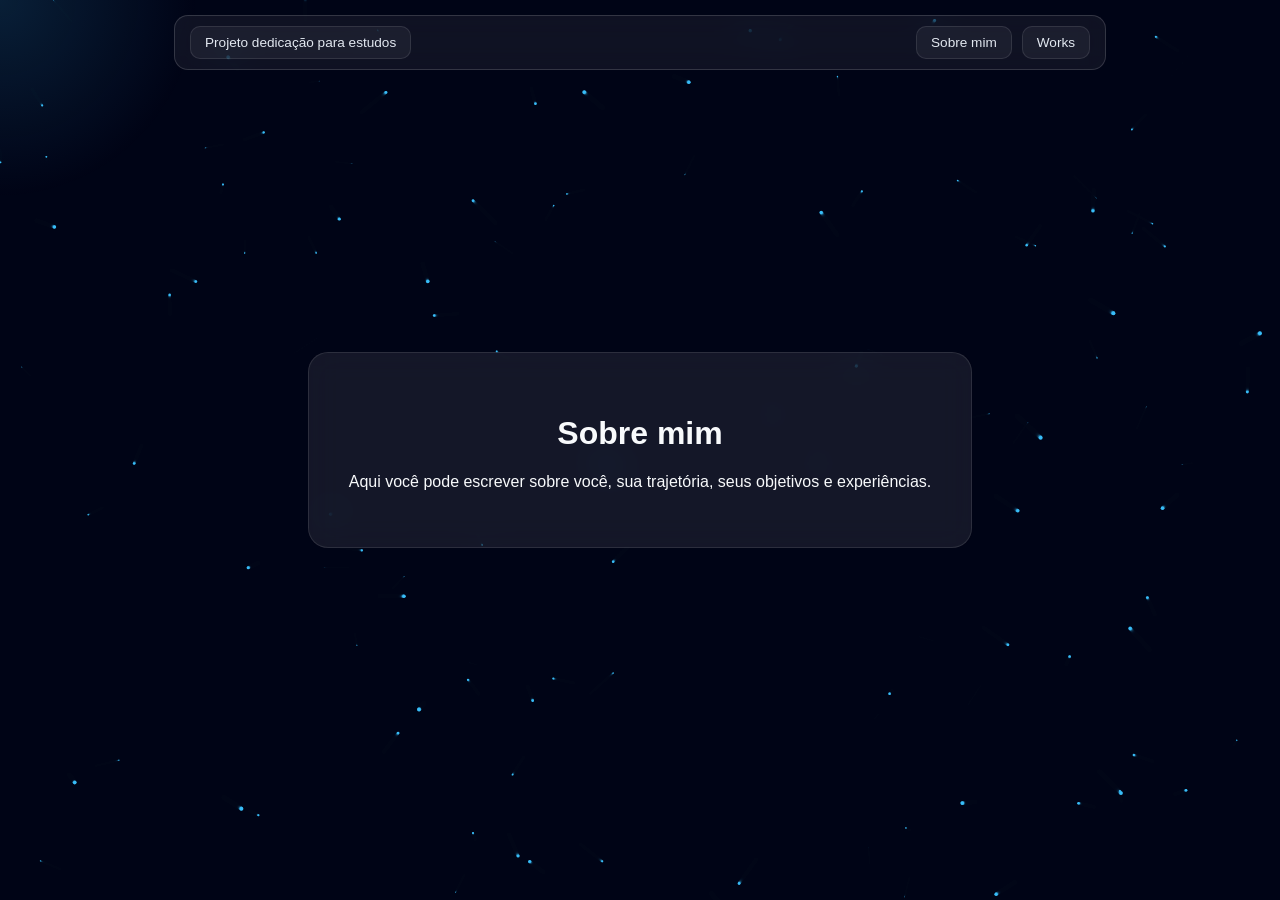
==== aboutme.html @ 69a615f3 "Add files via upload" ====
<!DOCTYPE html>
<html lang="pt-br">
<head>
<meta charset="UTF-8">
<meta name="viewport" content="width=device-width, initial-scale=1.0">
<title>Sobre mim | @dyegoou</title>

<style>
:root {
    --accent: #38bdf8;
    --text: #f8fafc;
}

body {
    margin: 0;
    font-family: 'Inter', sans-serif;
    color: var(--text);
    overflow: hidden;
    background: radial-gradient(circle at top, #1e293b, #020617);
}

/* TOPBAR */
.topbar {
    position: fixed;
    top: 15px;
    left: 50%;
    transform: translateX(-50%);
    width: 90%;
    max-width: 900px;

    display: flex;
    justify-content: space-between;
    align-items: center;

    padding: 10px 15px;

    border-radius: 14px;
    background: rgba(255,255,255,0.06);
    backdrop-filter: blur(15px);
    border: 1px solid rgba(255,255,255,0.15);

    z-index: 999;
}

.topbar a {
    padding: 8px 14px;
    border-radius: 10px;
    background: rgba(255,255,255,0.05);
    border: 1px solid rgba(255,255,255,0.1);
    color: #e2e8f0;
    text-decoration: none;
    font-size: 0.85rem;
    transition: 0.3s;
}

.topbar a:hover {
    background: rgba(56,189,248,0.2);
    color: var(--accent);
}

.topbar-right {
    display: flex;
    gap: 10px;
}

/* CANVAS */
#bgCanvas {
    position: fixed;
    width: 100%;
    height: 100%;
    z-index: -1;
}

/* GLOW */
.glow {
    position: fixed;
    width: 400px;
    height: 400px;
    background: radial-gradient(circle, rgba(56,189,248,0.15), transparent 70%);
    pointer-events: none;
    transform: translate(-50%, -50%);
}

/* CONTAINER */
.wrapper {
    display: flex;
    justify-content: center;
    align-items: center;
    height: 100vh;
}

.container {
    max-width: 600px;
    text-align: center;
    padding: 40px;
    border-radius: 20px;
    background: rgba(255,255,255,0.08);
    backdrop-filter: blur(15px);
    border: 1px solid rgba(255,255,255,0.1);
}
</style>
</head>

<body>

<div class="topbar">
    <a href="index.html">Projeto dedicação para estudos</a>
    <div class="topbar-right">
        <a href="aboutme.html">Sobre mim</a>
        <a href="works.html">Works</a>
    </div>
</div>

<canvas id="bgCanvas"></canvas>
<div class="glow" id="glow"></div>

<div class="wrapper">
<div class="container">
    <h1>Sobre mim</h1>
    <p>
        Aqui você pode escrever sobre você, sua trajetória, seus objetivos e experiências.
    </p>
</div>
</div>

<script>
/* FUNDO ANIMADO */
const canvas = document.getElementById("bgCanvas");
const ctx = canvas.getContext("2d");
canvas.width = innerWidth;
canvas.height = innerHeight;

let particles = [];
for (let i = 0; i < 120; i++) {
particles.push({
x: Math.random()*canvas.width,
y: Math.random()*canvas.height,
size: Math.random()*2,
speedX: Math.random()-0.5,
speedY: Math.random()-0.5
});
}

function animate(){
ctx.fillStyle="rgba(2,6,23,0.4)";
ctx.fillRect(0,0,canvas.width,canvas.height);
particles.forEach(p=>{
p.x+=p.speedX;
p.y+=p.speedY;
ctx.beginPath();
ctx.arc(p.x,p.y,p.size,0,Math.PI*2);
ctx.fillStyle="#38bdf8";
ctx.fill();
});
requestAnimationFrame(animate);
}
animate();

/* GLOW */
const glow=document.getElementById("glow");
document.addEventListener("mousemove",e=>{
glow.style.left=e.clientX+"px";
glow.style.top=e.clientY+"px";
});
</script>

</body>
</html>
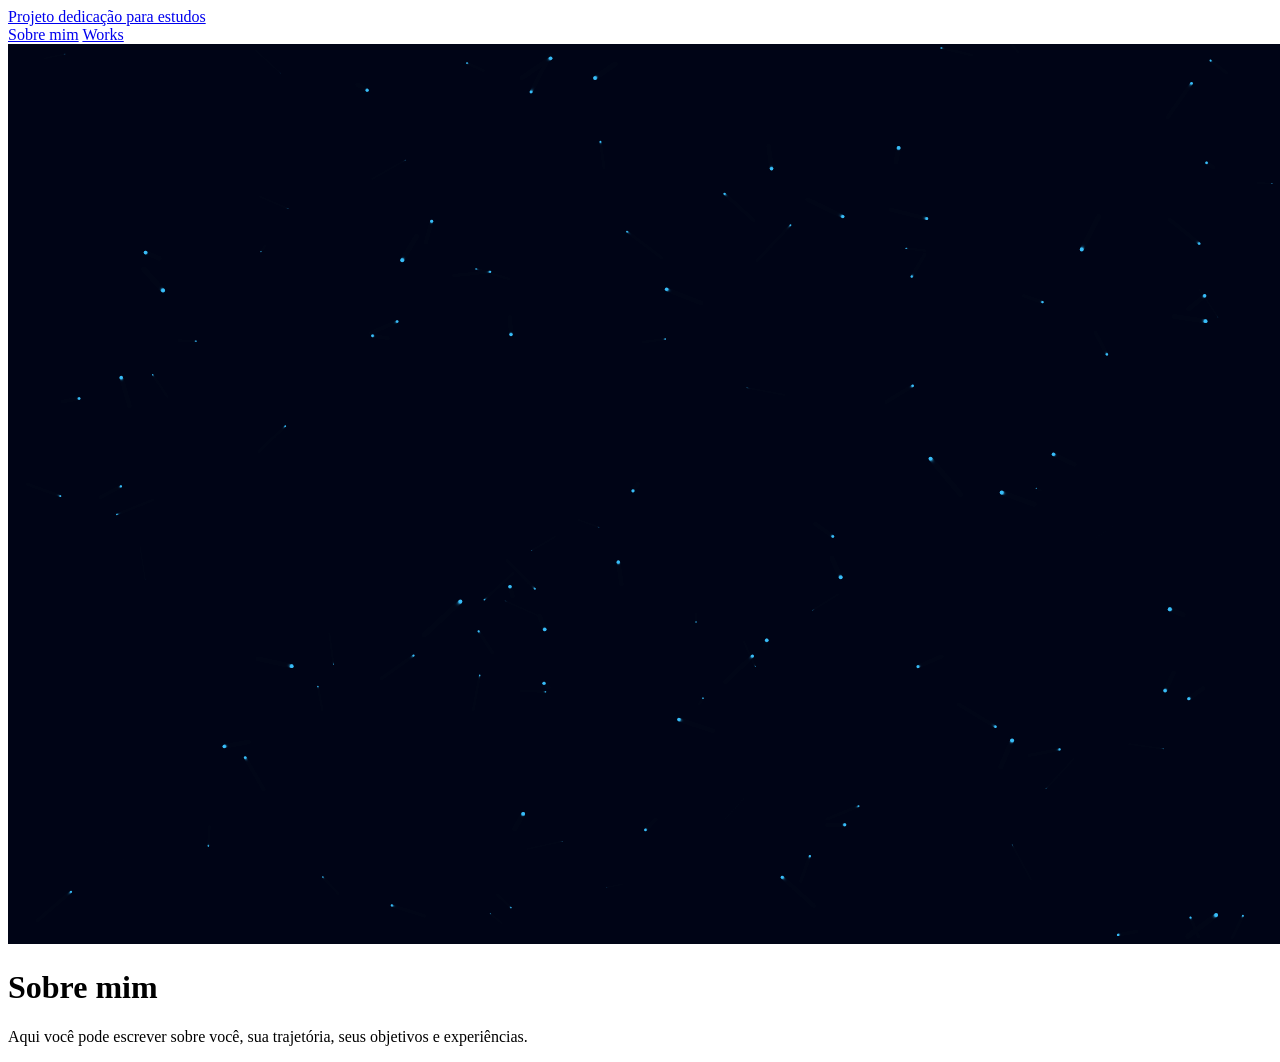
==== commit 430f03bd: "Refactor aboutme.html structure and styles" ====
--- a/aboutme.html
+++ b/aboutme.html
@@ -3,102 +3,9 @@
 <head>
 <meta charset="UTF-8">
 <meta name="viewport" content="width=device-width, initial-scale=1.0">
+<link rel="stylesheet" href="style.css">
 <title>Sobre mim | @dyegoou</title>
 
-<style>
-:root {
-    --accent: #38bdf8;
-    --text: #f8fafc;
-}
-
-body {
-    margin: 0;
-    font-family: 'Inter', sans-serif;
-    color: var(--text);
-    overflow: hidden;
-    background: radial-gradient(circle at top, #1e293b, #020617);
-}
-
-/* TOPBAR */
-.topbar {
-    position: fixed;
-    top: 15px;
-    left: 50%;
-    transform: translateX(-50%);
-    width: 90%;
-    max-width: 900px;
-
-    display: flex;
-    justify-content: space-between;
-    align-items: center;
-
-    padding: 10px 15px;
-
-    border-radius: 14px;
-    background: rgba(255,255,255,0.06);
-    backdrop-filter: blur(15px);
-    border: 1px solid rgba(255,255,255,0.15);
-
-    z-index: 999;
-}
-
-.topbar a {
-    padding: 8px 14px;
-    border-radius: 10px;
-    background: rgba(255,255,255,0.05);
-    border: 1px solid rgba(255,255,255,0.1);
-    color: #e2e8f0;
-    text-decoration: none;
-    font-size: 0.85rem;
-    transition: 0.3s;
-}
-
-.topbar a:hover {
-    background: rgba(56,189,248,0.2);
-    color: var(--accent);
-}
-
-.topbar-right {
-    display: flex;
-    gap: 10px;
-}
-
-/* CANVAS */
-#bgCanvas {
-    position: fixed;
-    width: 100%;
-    height: 100%;
-    z-index: -1;
-}
-
-/* GLOW */
-.glow {
-    position: fixed;
-    width: 400px;
-    height: 400px;
-    background: radial-gradient(circle, rgba(56,189,248,0.15), transparent 70%);
-    pointer-events: none;
-    transform: translate(-50%, -50%);
-}
-
-/* CONTAINER */
-.wrapper {
-    display: flex;
-    justify-content: center;
-    align-items: center;
-    height: 100vh;
-}
-
-.container {
-    max-width: 600px;
-    text-align: center;
-    padding: 40px;
-    border-radius: 20px;
-    background: rgba(255,255,255,0.08);
-    backdrop-filter: blur(15px);
-    border: 1px solid rgba(255,255,255,0.1);
-}
-</style>
 </head>
 
 <body>
@@ -165,4 +72,4 @@
 </script>
 
 </body>
-</html>+</html>
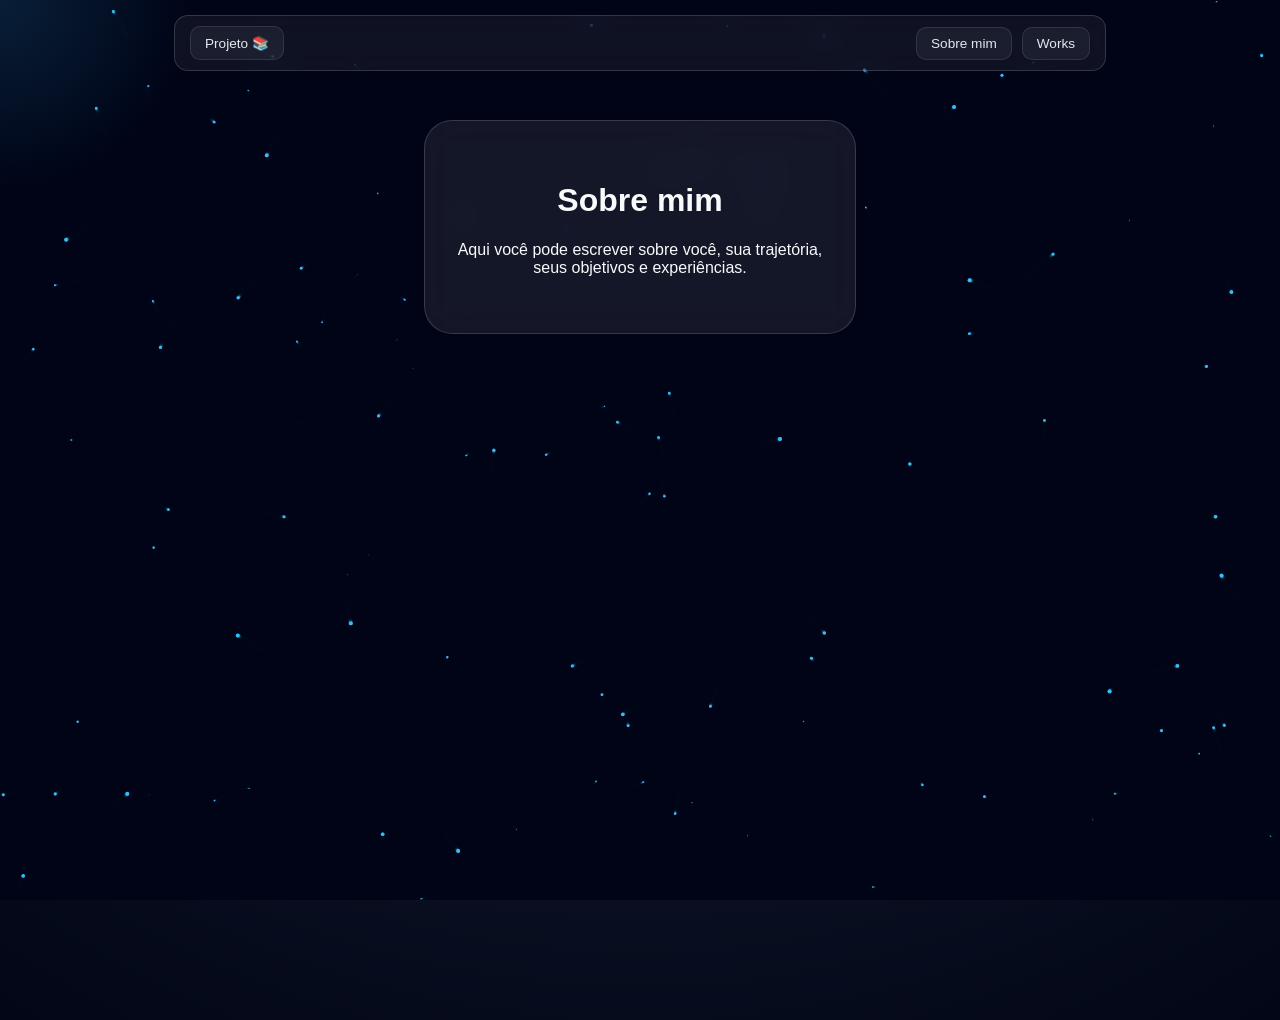
==== commit 478bb144: "Enhance aboutme.html with mobile menu support Added mobile menu functionality and improved topbar la" ====
--- a/aboutme.html
+++ b/aboutme.html
@@ -11,11 +11,16 @@
 <body>
 
 <div class="topbar">
-    <a href="index.html">Projeto dedicação para estudos</a>
-    <div class="topbar-right">
+
+    <a href="index.html" class="logo">Projeto 📚</a>
+
+    <div class="menu-toggle" id="menuToggle">☰</div>
+
+    <div class="topbar-right" id="menu">
         <a href="aboutme.html">Sobre mim</a>
         <a href="works.html">Works</a>
     </div>
+
 </div>
 
 <canvas id="bgCanvas"></canvas>
@@ -69,6 +74,16 @@
 glow.style.left=e.clientX+"px";
 glow.style.top=e.clientY+"px";
 });
+
+/* MENU MOBILE FUNCIONANDO */
+const toggle = document.getElementById("menuToggle");
+const menu = document.getElementById("menu");
+
+if (toggle && menu) {
+    toggle.addEventListener("click", () => {
+        menu.classList.toggle("active");
+    });
+}
 </script>
 
 </body>
--- a/style.css
+++ b/style.css
@@ -0,0 +1,445 @@
+:root {
+    --accent: #38bdf8;
+    --text: #f8fafc;
+}
+
+body {
+    margin: 0;
+    font-family: 'Inter', sans-serif;
+    color: var(--text);
+    overflow: hidden;
+    background: radial-gradient(circle at top, #1e293b, #020617);
+}
+
+/* TOPBAR */
+.topbar {
+    position: fixed;
+    top: 15px;
+    left: 50%;
+    transform: translateX(-50%);
+    width: 90%;
+    max-width: 900px;
+
+    display: flex;
+    justify-content: space-between;
+    align-items: center;
+
+    padding: 10px 15px;
+
+    border-radius: 14px;
+    background: rgba(255,255,255,0.06);
+    backdrop-filter: blur(15px);
+    border: 1px solid rgba(255,255,255,0.15);
+
+    z-index: 999;
+}
+
+.topbar a {
+    padding: 8px 14px;
+    border-radius: 10px;
+    background: rgba(255,255,255,0.05);
+    border: 1px solid rgba(255,255,255,0.1);
+    color: #e2e8f0;
+    text-decoration: none;
+    font-size: 0.85rem;
+}
+
+.topbar a:hover {
+    background: rgba(56,189,248,0.2);
+    color: var(--accent);
+}
+
+.topbar-right {
+    display: flex;
+    gap: 10px;
+}
+
+/* CANVAS */
+#bgCanvas {
+    position: fixed;
+    width: 100%;
+    height: 100%;
+    z-index: -1;
+}
+
+/* GLOW */
+.glow {
+    position: fixed;
+    width: 400px;
+    height: 400px;
+    background: radial-gradient(circle, rgba(56,189,248,0.15), transparent 70%);
+    pointer-events: none;
+    transform: translate(-50%, -50%);
+}
+
+/* CONTAINER */
+.wrapper {
+    display: flex;
+    justify-content: center;
+    align-items: center;
+    height: 100vh;
+}
+
+.container {
+    max-width: 700px;
+    text-align: center;
+    padding: 40px;
+    border-radius: 20px;
+    background: rgba(255,255,255,0.08);
+    backdrop-filter: blur(15px);
+    border: 1px solid rgba(255,255,255,0.1);
+}
+
+/* CARDS */
+.work {
+    margin-top: 20px;
+    padding: 20px;
+    border-radius: 15px;
+    background: rgba(255,255,255,0.08);
+    border: 1px solid rgba(255,255,255,0.1);
+    transition: 0.3s;
+}
+
+.work:hover {
+    transform: translateY(-5px);
+    border-color: rgba(56,189,248,0.4);
+}
+
+:root {
+    --accent: #38bdf8;
+    --text: #f8fafc;
+}
+
+body {
+    margin: 0;
+    font-family: 'Inter', sans-serif;
+    color: var(--text);
+    overflow: hidden;
+    background: radial-gradient(circle at top, #1e293b, #020617);
+}
+
+/* TOPBAR */
+.topbar {
+    position: fixed;
+    top: 15px;
+    left: 50%;
+    transform: translateX(-50%);
+    width: 90%;
+    max-width: 900px;
+
+    display: flex;
+    justify-content: space-between;
+    align-items: center;
+
+    padding: 10px 15px;
+
+    border-radius: 14px;
+    background: rgba(255,255,255,0.06);
+    backdrop-filter: blur(15px);
+    border: 1px solid rgba(255,255,255,0.15);
+
+    z-index: 999;
+}
+
+.topbar a {
+    padding: 8px 14px;
+    border-radius: 10px;
+    background: rgba(255,255,255,0.05);
+    border: 1px solid rgba(255,255,255,0.1);
+    color: #e2e8f0;
+    text-decoration: none;
+    font-size: 0.85rem;
+    transition: 0.3s;
+}
+
+.topbar a:hover {
+    background: rgba(56,189,248,0.2);
+    color: var(--accent);
+}
+
+.topbar-right {
+    display: flex;
+    gap: 10px;
+}
+
+/* CANVAS */
+#bgCanvas {
+    position: fixed;
+    width: 100%;
+    height: 100%;
+    z-index: -1;
+}
+
+/* GLOW */
+.glow {
+    position: fixed;
+    width: 400px;
+    height: 400px;
+    background: radial-gradient(circle, rgba(56,189,248,0.15), transparent 70%);
+    pointer-events: none;
+    transform: translate(-50%, -50%);
+}
+
+/* CONTAINER */
+.wrapper {
+    display: flex;
+    justify-content: center;
+    align-items: center;
+    height: 100vh;
+}
+
+.container {
+    max-width: 600px;
+    text-align: center;
+    padding: 40px;
+    border-radius: 20px;
+    background: rgba(255,255,255,0.08);
+    backdrop-filter: blur(15px);
+    border: 1px solid rgba(255,255,255,0.1);
+}
+
+
+:root {
+    --bg-dark: #0f172a;
+    --bg-secondary: #1e293b;
+    --accent: #38bdf8;
+    --text: #f8fafc;
+
+}
+body {
+    margin: 0;
+    font-family: 'Inter', sans-serif;
+    color: var(--text);
+    overflow-x: hidden;
+    overflow-y: auto;
+    background: radial-gradient(circle at top, #1e293b, #020617);
+}
+
+/* ===== TOPBAR CORRIGIDA ===== */
+
+.topbar.hidden {
+    opacity: 0;
+    pointer-events: none;
+    transition: 0.3s;
+}
+
+.topbar {
+    position: fixed;
+    top: 15px;
+    left: 50%;
+    transform: translateX(-50%);
+    width: 90%;
+    max-width: 900px;
+
+    display: flex;
+    justify-content: space-between;
+    align-items: center;
+
+    padding: 10px 15px;
+
+    border-radius: 14px;
+    background: rgba(255,255,255,0.06);
+    backdrop-filter: blur(15px);
+    border: 1px solid rgba(255,255,255,0.15);
+
+    z-index: 999;
+}
+
+.topbar a {
+    padding: 8px 14px;
+    border-radius: 10px;
+    background: rgba(255,255,255,0.05);
+    border: 1px solid rgba(255,255,255,0.1);
+    color: #e2e8f0;
+    text-decoration: none;
+    font-size: 0.85rem;
+    transition: 0.3s;
+}
+
+.topbar a:hover {
+    background: rgba(56,189,248,0.2);
+    color: var(--accent);
+}
+
+.topbar-right {
+    display: flex;
+    gap: 10px;
+}
+
+/* CANVAS */
+#bgCanvas {
+    position: fixed;
+    width: 100%;
+    height: 100%;
+    z-index: -1;
+}
+
+/* GLOW */
+.glow {
+    position: fixed;
+    width: 400px;
+    height: 400px;
+    background: radial-gradient(circle, rgba(56,189,248,0.15), transparent 70%);
+    pointer-events: none;
+    transform: translate(-50%, -50%);
+}
+
+/* CENTRALIZA */
+.wrapper {
+    display: flex;
+    justify-content: center;
+    align-items: flex-start;
+    min-height: 100vh;
+    padding-top: 120px;
+}
+
+/* CARD */
+.container {
+    width: 100%;
+    max-width: 380px;
+    text-align: center;
+    padding: 40px 25px;
+    border-radius: 28px;
+    background: rgba(255,255,255,0.08);
+    backdrop-filter: blur(18px);
+    border: 1px solid rgba(255,255,255,0.15);
+}
+
+/* PERFIL */
+.profile-img {
+    width: 110px;
+    height: 110px;
+    border-radius: 50%;
+    border: 3px solid var(--accent);
+    margin-bottom: 20px;
+    cursor: pointer;
+}
+
+/* LINKS */
+.links {
+    display: flex;
+    flex-direction: column;
+    gap: 15px;
+}
+
+/* BOTÕES */
+.link-card {
+    padding: 16px;
+    border-radius: 15px;
+    text-decoration: none;
+    color: white;
+    background: rgba(255,255,255,0.06);
+    border: 1px solid rgba(255,255,255,0.15);
+}
+
+/* CORES */
+.instagram:hover { background: #E1306C; }
+.x:hover { background: #000; }
+.whatsapp:hover { background: #25D366; }
+.github:hover { background: #171515; }
+
+/* LIGHTBOX */
+.image-overlay {
+    display: none;
+    position: fixed;
+    inset: 0;
+    background: rgba(15, 23, 42, 0.12);
+    backdrop-filter: blur(10px);
+    justify-content: center;
+    align-items: center;
+}
+
+.download-btn {
+    position: absolute;
+    top: 25px;
+    right: 90px;
+}
+
+.expanded-img {
+    max-width: 85%;
+    border-radius: 20px;
+    transform: scale(0.7);
+    transition: 0.3s;
+}
+
+.close-btn {
+    position: absolute;
+    top: 20px;
+    right: 25px;
+    font-size: 30px;
+    cursor: pointer;
+}
+
+/* FOOTER */
+footer {
+    margin-top: 40px;
+    padding: 20px 0;
+    text-align: center;
+    font-size: 0.85rem;
+    color: #94a3b8
+}
+
+/* ===== MOBILE PREMIUM ===== */
+@media (max-width: 600px) {
+
+    .menu-toggle {
+        display: block;
+        font-size: 20px;
+        cursor: pointer;
+    }
+
+    .topbar-right {
+        position: fixed;
+        top: 70px;
+        right: 15px;
+
+        display: flex;
+        flex-direction: column;
+        gap: 10px;
+
+        background: rgba(15,23,42,0.95);
+        backdrop-filter: blur(20px);
+
+        padding: 15px;
+        border-radius: 14px;
+
+        border: 1px solid rgba(255,255,255,0.1);
+
+        opacity: 0;
+        transform: translateY(-10px);
+        pointer-events: none;
+
+        transition: 0.3s;
+    }
+
+    .topbar-right.active {
+        opacity: 1;
+        transform: translateY(0);
+        pointer-events: auto;
+    }
+
+    .topbar {
+        padding: 10px;
+    }
+
+    .logo {
+        font-size: 0.7rem;
+    }
+
+    .container {
+        max-width: 92%;
+        padding: 20px 15px;
+    }
+
+    .profile-img {
+        width: 80px;
+        height: 80px;
+    }
+}
+
+/* ESCONDE NO DESKTOP */
+.menu-toggle {
+    display: none;
+}
+
+ /*ENDS THE CSS CODE*/
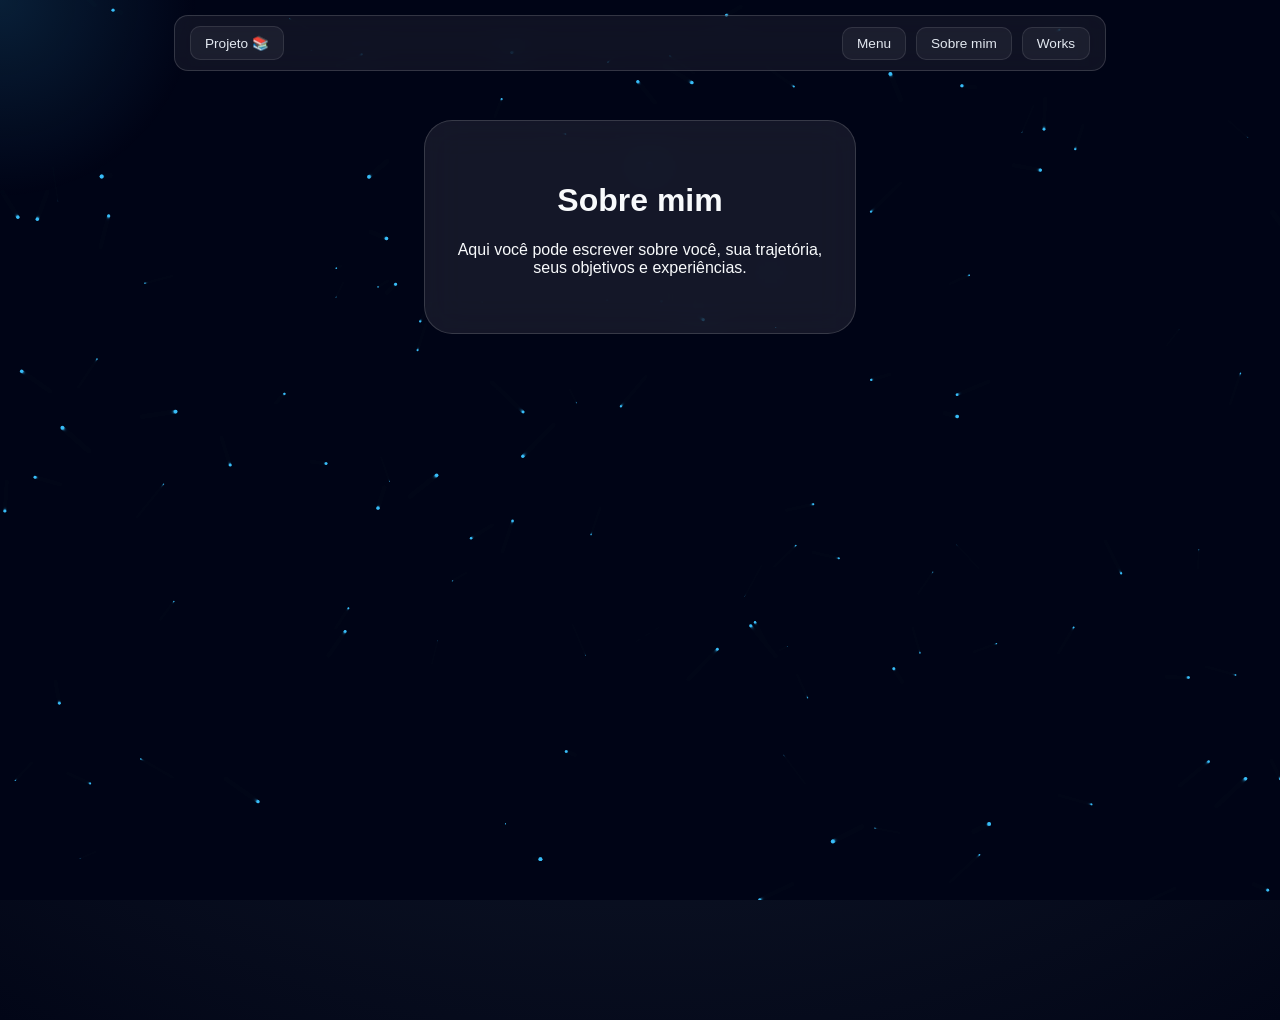
==== commit 27112ffc: "Update aboutme.html" ====
--- a/aboutme.html
+++ b/aboutme.html
@@ -16,10 +16,11 @@
 
     <div class="menu-toggle" id="menuToggle">☰</div>
 
-    <div class="topbar-right" id="menu">
-        <a href="aboutme.html">Sobre mim</a>
-        <a href="works.html">Works</a>
-    </div>
+<div class="topbar-right" id="menu">
+    <a href="index.html">Menu</a> <!-- NOVO -->
+    <a href="aboutme.html">Sobre mim</a>
+    <a href="works.html">Works</a>
+</div>
 
 </div>
 
--- a/style.css
+++ b/style.css
@@ -3,15 +3,23 @@
     --text: #f8fafc;
 }
 
+/* ===== BODY ===== */
 body {
     margin: 0;
     font-family: 'Inter', sans-serif;
     color: var(--text);
-    overflow: hidden;
+    overflow-x: hidden;
+    overflow-y: auto;
     background: radial-gradient(circle at top, #1e293b, #020617);
 }
 
-/* TOPBAR */
+/* ===== TOPBAR ===== */
+.topbar.hidden {
+    opacity: 0;
+    pointer-events: none;
+    transition: 0.3s;
+}
+
 .topbar {
     position: fixed;
     top: 15px;
@@ -42,6 +50,7 @@
     color: #e2e8f0;
     text-decoration: none;
     font-size: 0.85rem;
+    transition: 0.3s;
 }
 
 .topbar a:hover {
@@ -54,7 +63,7 @@
     gap: 10px;
 }
 
-/* CANVAS */
+/* ===== CANVAS ===== */
 #bgCanvas {
     position: fixed;
     width: 100%;
@@ -62,7 +71,7 @@
     z-index: -1;
 }
 
-/* GLOW */
+/* ===== GLOW ===== */
 .glow {
     position: fixed;
     width: 400px;
@@ -72,219 +81,7 @@
     transform: translate(-50%, -50%);
 }
 
-/* CONTAINER */
-.wrapper {
-    display: flex;
-    justify-content: center;
-    align-items: center;
-    height: 100vh;
-}
-
-.container {
-    max-width: 700px;
-    text-align: center;
-    padding: 40px;
-    border-radius: 20px;
-    background: rgba(255,255,255,0.08);
-    backdrop-filter: blur(15px);
-    border: 1px solid rgba(255,255,255,0.1);
-}
-
-/* CARDS */
-.work {
-    margin-top: 20px;
-    padding: 20px;
-    border-radius: 15px;
-    background: rgba(255,255,255,0.08);
-    border: 1px solid rgba(255,255,255,0.1);
-    transition: 0.3s;
-}
-
-.work:hover {
-    transform: translateY(-5px);
-    border-color: rgba(56,189,248,0.4);
-}
-
-:root {
-    --accent: #38bdf8;
-    --text: #f8fafc;
-}
-
-body {
-    margin: 0;
-    font-family: 'Inter', sans-serif;
-    color: var(--text);
-    overflow: hidden;
-    background: radial-gradient(circle at top, #1e293b, #020617);
-}
-
-/* TOPBAR */
-.topbar {
-    position: fixed;
-    top: 15px;
-    left: 50%;
-    transform: translateX(-50%);
-    width: 90%;
-    max-width: 900px;
-
-    display: flex;
-    justify-content: space-between;
-    align-items: center;
-
-    padding: 10px 15px;
-
-    border-radius: 14px;
-    background: rgba(255,255,255,0.06);
-    backdrop-filter: blur(15px);
-    border: 1px solid rgba(255,255,255,0.15);
-
-    z-index: 999;
-}
-
-.topbar a {
-    padding: 8px 14px;
-    border-radius: 10px;
-    background: rgba(255,255,255,0.05);
-    border: 1px solid rgba(255,255,255,0.1);
-    color: #e2e8f0;
-    text-decoration: none;
-    font-size: 0.85rem;
-    transition: 0.3s;
-}
-
-.topbar a:hover {
-    background: rgba(56,189,248,0.2);
-    color: var(--accent);
-}
-
-.topbar-right {
-    display: flex;
-    gap: 10px;
-}
-
-/* CANVAS */
-#bgCanvas {
-    position: fixed;
-    width: 100%;
-    height: 100%;
-    z-index: -1;
-}
-
-/* GLOW */
-.glow {
-    position: fixed;
-    width: 400px;
-    height: 400px;
-    background: radial-gradient(circle, rgba(56,189,248,0.15), transparent 70%);
-    pointer-events: none;
-    transform: translate(-50%, -50%);
-}
-
-/* CONTAINER */
-.wrapper {
-    display: flex;
-    justify-content: center;
-    align-items: center;
-    height: 100vh;
-}
-
-.container {
-    max-width: 600px;
-    text-align: center;
-    padding: 40px;
-    border-radius: 20px;
-    background: rgba(255,255,255,0.08);
-    backdrop-filter: blur(15px);
-    border: 1px solid rgba(255,255,255,0.1);
-}
-
-
-:root {
-    --bg-dark: #0f172a;
-    --bg-secondary: #1e293b;
-    --accent: #38bdf8;
-    --text: #f8fafc;
-
-}
-body {
-    margin: 0;
-    font-family: 'Inter', sans-serif;
-    color: var(--text);
-    overflow-x: hidden;
-    overflow-y: auto;
-    background: radial-gradient(circle at top, #1e293b, #020617);
-}
-
-/* ===== TOPBAR CORRIGIDA ===== */
-
-.topbar.hidden {
-    opacity: 0;
-    pointer-events: none;
-    transition: 0.3s;
-}
-
-.topbar {
-    position: fixed;
-    top: 15px;
-    left: 50%;
-    transform: translateX(-50%);
-    width: 90%;
-    max-width: 900px;
-
-    display: flex;
-    justify-content: space-between;
-    align-items: center;
-
-    padding: 10px 15px;
-
-    border-radius: 14px;
-    background: rgba(255,255,255,0.06);
-    backdrop-filter: blur(15px);
-    border: 1px solid rgba(255,255,255,0.15);
-
-    z-index: 999;
-}
-
-.topbar a {
-    padding: 8px 14px;
-    border-radius: 10px;
-    background: rgba(255,255,255,0.05);
-    border: 1px solid rgba(255,255,255,0.1);
-    color: #e2e8f0;
-    text-decoration: none;
-    font-size: 0.85rem;
-    transition: 0.3s;
-}
-
-.topbar a:hover {
-    background: rgba(56,189,248,0.2);
-    color: var(--accent);
-}
-
-.topbar-right {
-    display: flex;
-    gap: 10px;
-}
-
-/* CANVAS */
-#bgCanvas {
-    position: fixed;
-    width: 100%;
-    height: 100%;
-    z-index: -1;
-}
-
-/* GLOW */
-.glow {
-    position: fixed;
-    width: 400px;
-    height: 400px;
-    background: radial-gradient(circle, rgba(56,189,248,0.15), transparent 70%);
-    pointer-events: none;
-    transform: translate(-50%, -50%);
-}
-
-/* CENTRALIZA */
+/* ===== WRAPPER ===== */
 .wrapper {
     display: flex;
     justify-content: center;
@@ -293,7 +90,7 @@
     padding-top: 120px;
 }
 
-/* CARD */
+/* ===== CONTAINER ===== */
 .container {
     width: 100%;
     max-width: 380px;
@@ -305,7 +102,12 @@
     border: 1px solid rgba(255,255,255,0.15);
 }
 
-/* PERFIL */
+/* ===== WORKS CONTAINER ===== */
+.works-container {
+    max-width: 700px;
+}
+
+/* ===== PROFILE ===== */
 .profile-img {
     width: 110px;
     height: 110px;
@@ -315,14 +117,13 @@
     cursor: pointer;
 }
 
-/* LINKS */
+/* ===== LINKS ===== */
 .links {
     display: flex;
     flex-direction: column;
     gap: 15px;
 }
 
-/* BOTÕES */
 .link-card {
     padding: 16px;
     border-radius: 15px;
@@ -330,15 +131,91 @@
     color: white;
     background: rgba(255,255,255,0.06);
     border: 1px solid rgba(255,255,255,0.15);
-}
-
-/* CORES */
-.instagram:hover { background: #E1306C; }
+    transition: 0.3s;
+}
+
+.link-card:hover {
+    transform: translateY(-4px);
+}
+
+/* ===== CORES ===== */
+.instagram:hover { background: linear-gradient(45deg,#E1306C,#F77737); }
 .x:hover { background: #000; }
 .whatsapp:hover { background: #25D366; }
 .github:hover { background: #171515; }
 
-/* LIGHTBOX */
+/* ===== WORKS (CARDS PREMIUM) ===== */
+.work {
+    width: 100%;
+    box-sizing: border-box;
+
+    margin-top: 20px;
+    padding: 25px;
+
+    border-radius: 18px;
+
+    background: rgba(255,255,255,0.08);
+    border: 1px solid rgba(255,255,255,0.15);
+
+    backdrop-filter: blur(18px);
+
+    box-shadow: 0 15px 40px rgba(0,0,0,0.5);
+
+    transition: 0.35s;
+}
+
+.work:hover {
+    transform: translateY(-6px) scale(1.01);
+    border-color: rgba(56,189,248,0.5);
+    box-shadow: 0 20px 50px rgba(56,189,248,0.15);
+}
+
+.work h3 {
+    margin-bottom: 10px;
+}
+
+.work p {
+    color: #94a3b8;
+    font-size: 0.95rem;
+}
+
+/* ===== BOTÃO PROJETO ===== */
+.btn-project {
+    display: inline-block;
+    margin-top: 15px;
+    padding: 10px 18px;
+
+    border-radius: 10px;
+
+    background: rgba(56,189,248,0.15);
+    border: 1px solid rgba(56,189,248,0.4);
+
+    color: #38bdf8;
+    text-decoration: none;
+    font-weight: 600;
+
+    transition: 0.3s;
+}
+
+.btn-project:hover {
+    background: #38bdf8;
+    color: #0f172a;
+    box-shadow: 0 0 15px #38bdf8;
+}
+
+/* ===== ANIMAÇÃO ===== */
+.reveal {
+    opacity: 0;
+    transform: translateY(40px);
+    transition: 0.6s ease;
+}
+
+.reveal.active {
+    opacity: 1;
+    transform: translateY(0);
+}
+
+/* ===== LIGHTBOX ===== */
 .image-overlay {
     display: none;
     position: fixed;
@@ -370,22 +247,31 @@
     cursor: pointer;
 }
 
-/* FOOTER */
+/* ===== FOOTER ===== */
 footer {
     margin-top: 40px;
     padding: 20px 0;
     text-align: center;
     font-size: 0.85rem;
-    color: #94a3b8
-}
-
-/* ===== MOBILE PREMIUM ===== */
+    color: #94a3b8;
+}
+
+/* ===== MENU MOBILE ===== */
+.menu-toggle {
+    display: none;
+}
+
+/* ===== MOBILE ===== */
 @media (max-width: 600px) {
 
     .menu-toggle {
         display: block;
-        font-size: 20px;
+        font-size: 22px;
         cursor: pointer;
+        padding: 6px 10px;
+        border-radius: 8px;
+        background: rgba(255,255,255,0.08);
+        border: 1px solid rgba(255,255,255,0.15);
     }
 
     .topbar-right {
@@ -418,12 +304,12 @@
         pointer-events: auto;
     }
 
-    .topbar {
-        padding: 10px;
-    }
-
     .logo {
         font-size: 0.7rem;
+    }
+
+    .wrapper {
+        padding-top: 100px;
     }
 
     .container {
@@ -435,11 +321,16 @@
         width: 80px;
         height: 80px;
     }
-}
-
-/* ESCONDE NO DESKTOP */
-.menu-toggle {
-    display: none;
-}
-
- /*ENDS THE CSS CODE*/
+
+    .link-card {
+        font-size: 0.9rem;
+        padding: 14px;
+    }
+
+    /* 🔥 CORREÇÃO DEFINITIVA DO WORKS */
+    .work {
+        width: 100%;
+        box-sizing: border-box;
+        padding: 18px;
+    }
+}
